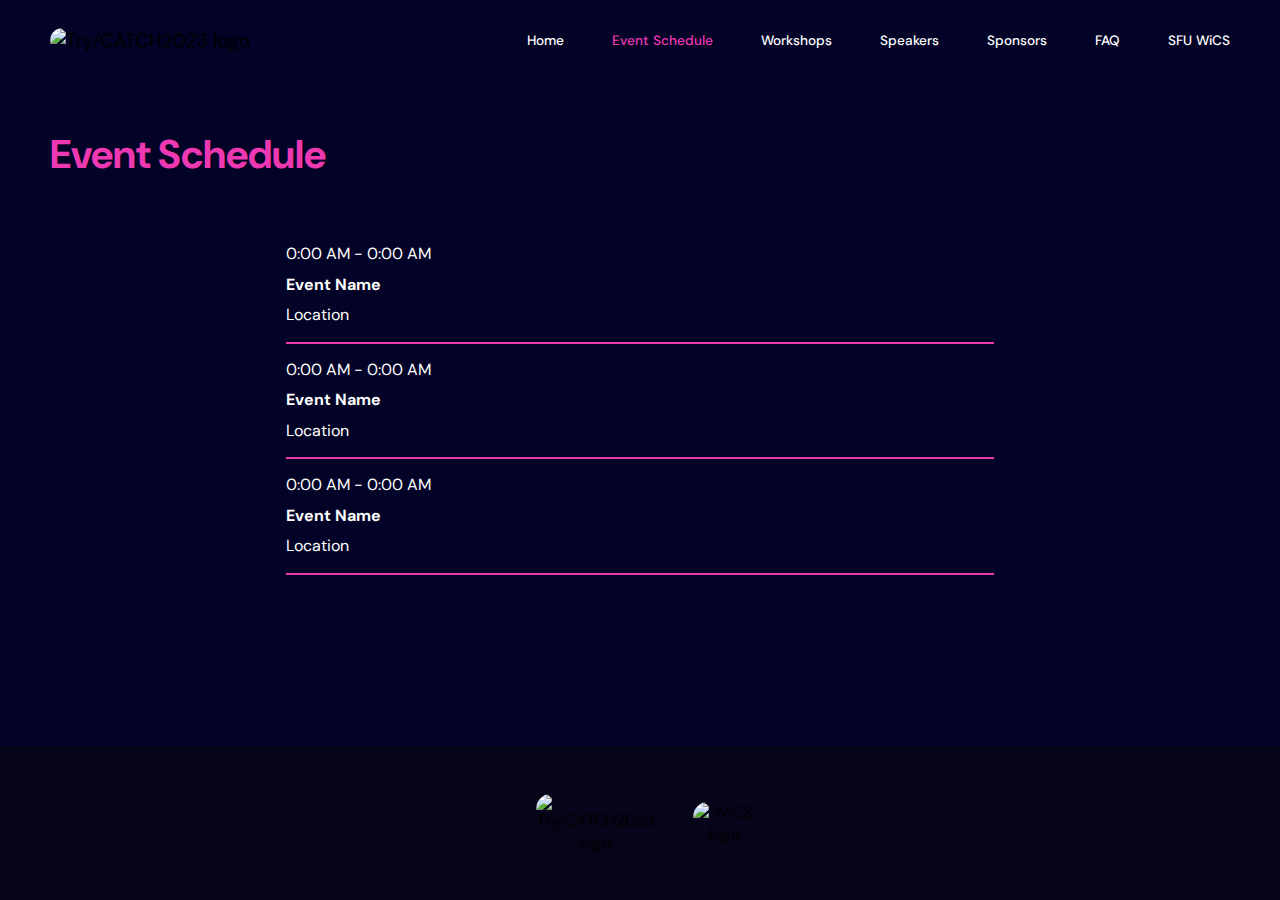
==== events.html @ 45f7cabf "Fix nav bar" ====
<!DOCTYPE html>
<html lang="en">

<head>
    <meta charset="UTF-8">
    <meta name="viewport" content="width=device-width, initial-scale=1, maximum-scale=1">
    <title>Try/CATCH 2023</title>
    <link rel="stylesheet" href="styles.css" />
    <link rel="preconnect" href="https://fonts.googleapis.com">
    <link rel="preconnect" href="https://fonts.gstatic.com" crossorigin>
    <link href="https://fonts.googleapis.com/css2?family=DM+Sans:ital,opsz,
    wght@0,9..40,500;0,9..40,700;1,9..40,400;1,9..40,500&display=swap" rel="stylesheet">
</head>

<body>
    <nav class="navbar">
        <div class="navbar__container">
            <!-- Logo image -->
            <div class="navbar__img--container">
                <img src="images/Logo.svg" alt="Try/CATCH2023 logo" id="navbar__logo">
            </div>

            <div class="navbar__toggle" id="mobile-menu">
                <span class="bar"></span>
                <span class="bar"></span>
                <span class="bar"></span>
            </div>

            <!--Nav bar menu-->
            <ul class="navbar__menu">
                <li class="navbar__item">
                    <a href="/" class="navbar__links">Home</a>
                </li>
                <li class="navbar__item">
                    <a href="/events.html" class="navbar__links">Event Schedule</a>
                </li>
                <li class="navbar__item">
                    <a href="/workshops.html" class="navbar__links">Workshops</a>
                </li>
                <li class="navbar__item">
                    <a href="/speakers.html" class="navbar__links">Speakers</a>
                </li>
                <li class="navbar__item">
                    <a href="/sponsors.html" class="navbar__links">Sponsors</a>
                </li>
                <li class="navbar__item">
                    <a href="/faq.html" class="navbar__links">FAQ</a>
                </li>
                <li class="navbar__item">
                    <a href="/sfuwics.html" class="navbar__links">SFU WiCS</a>
                </li>
            </ul>
        </div>
    </nav>

    <!-- Event Schedule Section -->
    <div class="schedule">
        <div class="schedule__container">
            <h1>Event Schedule</h1>

            <div class="event__content">

                <div class="event__container">
                    <p id="event__time">0:00 AM - 0:00 AM</p>
                    <p id="event__name">Event Name</p>
                    <p id="event__loc">Location</p>
                </div>

                <div class="event__container">
                    <p id="event__time">0:00 AM - 0:00 AM</p>
                    <p id="event__name">Event Name</p>
                    <p id="event__loc">Location</p>
                </div>

                <div class="event__container">
                    <p id="event__time">0:00 AM - 0:00 AM</p>
                    <p id="event__name">Event Name</p>
                    <p id="event__loc">Location</p>
                </div>
            </div>
        </div>
    </div>


    <!-- Footer Section -->
    <div class="footer">
        <div class="footer__container">
            <div class="footer__logo">
                <img src="images/Logo.svg" alt="Try/CATCH2023 logo" id="footer__img">
            </div>
            <div class="footer__logo">
                <img src="images/wics footer logo.svg" alt="WiCS logo" id="footer__img">
            </div>
        </div>
    </div>

    <script src="app.js"></script>
</body>
</html>
---- styles.css ----
* {
    box-sizing: border-box;
    margin: 0;
    padding: 0;
    font-family: 'DM Sans', 'Segoe UI', Tahoma, Geneva, Verdana, sans-serif;
}

html, body {
    background-color: #020326;
    overflow-x: hidden;
}

body {
    height: 100vh;
    display: flex;
    flex-direction: column;
}

p {
    font-size: 1rem;
    color:#fff;
    line-height: 150%;
}

h1 {
    font-size: 2.5rem;
    font-weight: 700;
    color:#EE38B2;
}

h2 {
    color: #fff;
    font-size: 1.5rem;
}

img {
    border-radius: 15px;
}

/* Link colours */
.faq, .sfuwics a:link {
    color: #C0FFFF;
}

.faq, .sfuwics a:visited {
    color: #EE38B2;
}

@media screen and (max-width: 480px) {
    h1 {
        font-size: 1.5rem;
    }

    h2 {
        font-size: 1.2rem;
    }

    p {
        font-size: 0.8rem;
    }
}

#page__blurb {
    width: 60%;
    padding: 1.2rem 0;
}

@media screen and (max-width: 720px) {
    #page__blurb {
        width: 100%;
        padding: 1.2rem 0;
    }
}

/* PROFILE CSS */
.profile__content {
    display: grid;
    grid-template-columns: 1fr 1fr;
    gap: 2rem;
}

.profile__name--container {
    grid-area: name;
}

.profile__blurb--container {
    grid-area: blurb;
}

.profile__container {
    width: 100%;
    display: grid;
    grid-template-columns: 1fr 2fr;
    grid-template-rows: auto;
    grid-template-areas: 
    "name name"
    "img blurb";
    gap: 0.5rem;
}

.profile__img--container {
    grid-area: img;
    display: flex;
    justify-content: center;
    align-items: center;
}

.profile__img--container img {
    width: 100%;
}

#profile__name {
    font-weight: 550;
}

/* PROFILE MOBILE RESPONSIVE */
@media screen and (max-width: 1050px) {
    .profile__container {
        width: 100%;
        display: grid;
        grid-template-columns: 1fr 1fr;
        grid-template-rows: auto;
        grid-template-areas: 
        "img name"
        "blurb blurb";
        gap: 1rem;
    }

    #profile__name {
        font-size: 1.3rem;
    }
}

@media screen and (max-width: 650px) {
    .profile__content {
        display: flex;
        flex-direction: column;
        gap: 2rem;
    }

    .profile__container {
        width: 100%;
        display: grid;
        grid-template-columns: 1fr 2fr;
        grid-template-rows: auto;
        grid-template-areas: 
        "name name"
        "img blurb";
        gap: 0.9rem;
    }
}

@media screen and (max-width: 440px) {
    .profile__content {
        display: flex;
        flex-direction: column;
        gap: 2rem;
    }

    .profile__container {
        width: 100%;
        display: grid;
        grid-template-columns: 1fr 1fr;
        grid-template-rows: auto;
        grid-template-areas: 
        "img name"
        "blurb blurb";
        gap: 1rem;
    }

    #profile__name {
        font-size: 1rem;
    }
}


.navbar {
    background: #020326;
    height: 80px;
    display: flex;
    justify-content: center;
    align-items: center;
    font-size: 1.2rem;
    position: sticky;
    top: 0;
    z-index: 999;
}

.navbar__container {
    display: flex;
    justify-content: space-between;
    align-items: center;
    height: 80px;
    z-index: 1;
    width: 100%;
    max-width: 1300px;
    margin: 0 auto;
    padding: 0 50px;
}

/*TODO: make logo vertically centered */
.navbar__img--container {
    text-align: center;
    justify-content: center;
    align-items: center;
}

#navbar__logo {
    cursor: pointer;
    min-width: 112px;
    height: 80%;
    width: 70%;
}

.fa-gem {
    margin-right: 0.5rem
}

.navbar__menu {
   display: flex;
   align-items: center;
   list-style: none;
   text-align: center; 
}

.navbar__item {
    height: 80px;
    font-size: 0.85rem;
    font-weight: 500;
}

.navbar__links {
    color: #fff;
    display: flex;
    align-items: center;
    justify-content: center;
    text-decoration: none;
    padding-left: 3rem;
    height: 100%;
}

.navbar__links[aria-current="page"] {
    color: #EE38B2;
}

.navbar__links:hover {
    color: #C0FFFF;
    transition: all 0.3s ease; 
}

@media screen and (max-width: 960px) {
    .navbar__container {
        display: flex;
        justify-content: space-between;
        height: 80px;
        z-index: 1;
        width: 100%;
        max-width: 1300px;
        padding: 0;
    }

    .navbar__menu {
        display: grid;
        grid-template-columns: auto;
        margin: 0;
        width: 100%;
        position: absolute;
        top: -1000px;
        opacity: 0;
        transition: all 0.5s ease;
        height: 90vh;
        z-index: -1;
    }

    .navbar__menu.active {
        background: #020326;
        top: 100%;
        opacity: 1;
        transition: all 0.5s ease;
        z-index: 99;
        height: 90vh;
        font-size: 1.6rem;
    }

    #navbar__logo {
        padding-left: 0.5rem;
    }

    .navbar__toggle {
        margin-top: 0.3rem;
    }

    .navbar__toggle .bar {
        width: 25px;
        height: 3px;
        margin: 5px auto;
        transition: all 0.3s ease-in-out;
        background: #fff;
    }

    .navbar__item {
        width: 100%; 
        height: 4.5rem;
        font-size: 1rem;
        font-weight: 500;
    }

    .navbar__links {
        text-align: center;
        padding: 2rem;
        width: 100%;
        display: table;
    }

    #mobile-menu {
        position: absolute;
        top: 20%;
        right: 5%;
        transform: translate(5%, 20%);
    }

    .navbar__toggle .bar {
        display: block;
        cursor: pointer;
    }

    #mobile-menu.is-active .bar:nth-child(2) {
        opacity: 0;
    }

    #mobile-menu.is-active .bar:nth-child(1) {
        transform: translateY(8px) rotate(45deg);
    }

    #mobile-menu.is-active .bar:nth-child(3) {
        transform: translateY(-8px) rotate(-45deg);
    }
}

@media screen and (max-width: 480px) {
    .navbar__container {
        display: flex;
        justify-content: space-between;
        height: 100px;
        z-index: 1;
        width: 100%;
        max-width: 1300px;
        margin-right: 3px;
    }

    #navbar__logo {
        display: flex;
        align-items: center;
        cursor: pointer;
        height: 50%;
        width: 50%;
        padding-left: 0.5rem;
    }

    .navbar__menu.active {
        background: #020326;
        top: 100%;
        opacity: 1;
        transition: all 0.5s ease;
        z-index: 99;
        height: auto;
        font-size: 1.6rem;
    }

    #mobile-menu {
        position: absolute;
        padding-right: 0.5rem;
        top: 20%;
        right: 5%;
        transform: translate(5%, 20%);
    }
}


/* Footer Section CSS */
.footer {
    margin-top: auto;
    background-color: #060419;
}
.footer__container {
    padding: 3rem 0;
    display: flex;
    justify-content: center;
    align-items: center;
}

.footer__logo {
    display: flex;
    justify-content: center;
    width: fit-content;
}

#footer__img {
    text-align: center;
    width: 70%;
}

@media screen and (max-width: 480px) {
    .footer__container {
        padding: 0.5rem 0;
    }

    #footer__img {
        text-align: center;
        width: 50%;
    }
}


/* HOME PAGE */
/* Hero Section CSS */
.main {
    background-color: #020326;
}

.main__container {
    display: grid;
    grid-template-columns: 1fr 1fr;
    align-items: center;
    justify-self: center;
    margin: 0 auto;
    height: 65vh;
    background-color: #020326;
    z-index: 1;
    width: 100%;
    max-width: 1300px;
    padding: 0 50px;
}

.main__content h2 {
    color: #fff;
    font-size: 1.3rem;
}

.main__content p {
    margin-top: 1rem;
    font-size: 2rem;
    font-weight: 700;
    color: #fff;
}

.main__btn {
    font-size: 1rem;
    background-color: #EE38B2;
    padding: 14px 30px;
    border: none;
    border-radius: 15px;
    margin-top: 1rem;
    cursor: pointer;
    position: relative;
    transition: all 0 0.35s;
    outline: none;
}

.main__btn a {
    position: relative;
    z-index: 2;
    color: #fff;
    text-decoration: none;
    font-size: 1.3rem;
    font-weight: 700;
}

.main__btn::after {
    position: absolute;
    content: '';
    top: 0;
    left: 0;
    width: 0;
    height: 100%;
    background: #89005B;
    transition: all 0.35s;
    border-radius: 15px;
}

.main__btn:hover {
    color: #fff;
}

.main__btn:hover:after {
    width: 100%;
}

.main__img--container {
    text-align: center;
}

#main__logo {
    height: 80%;
    width: 80%;
    min-width: 400px;
    margin-bottom: 1.5rem;
}

#main__img {
    margin: 1rem;
    height: 90%;
    width: 90%;
}

/* Mobile Responsive */
@media screen and (max-width: 960px) {
    .main__container {
        display: flex;
        flex-direction: column;
        align-items: center;
        justify-self: flex-start;
        width: 100%;
        margin: 0 auto;
        height: auto;
    }

    .main__content {
        text-align: center;
        height: auto;
        margin: 1rem;
    }

    .main__btn {
        padding: 12px 36px;
        margin-top: 1rem;
    }

    #main__img {
        height: 80%;
        width: 90%;
        margin: 0;
    }
}

@media screen and (max-width: 480px) {
    .main__container {
        padding: 0 30px;
    }

    .main__content {
        margin-bottom: 1rem;
    }

    #main__logo {
        width: 100%;
        margin-bottom: 1.5rem;
        min-width: 0px;
    }

    .main__btn {
        padding: 8px 24px;
        margin-top: 1rem;
    }

    .main__btn a {
        position: relative;
        z-index: 2;
        color: #fff;
        text-decoration: none;
        font-size: 0.85rem;
        font-weight: 700;
    }

    .main__content h2 {
        color: #fff;
        font-size: 0.85rem;
    }
}

/* Info Section CSS */
.info {
    background-color: #020326;
    padding-top: 5rem;
    padding-bottom: 7rem;
}

.info__container {
    display: grid;
    grid-template-columns: 1fr 1fr;
    grid-column-gap: 1em;
    grid-row-gap: 1em;
    align-items: center;
    justify-self: center;
    margin: 0 auto;
    height: auto;
    background-color: #020326;
    z-index: 1;
    width: 100%;
    max-width: 1300px;
    padding: 0 50px;
}

.info__txt--container {
    padding: 0 0.5rem;
}

.info__txt--container h1{
    margin-bottom: 1.5rem;
}

.info__img--container {
    text-align: center;
}

/* Mobile Responsive */
@media screen and (max-width: 960px) {
    .info {
        height: auto;
    }

    .info__container {
        display: flex;
        flex-direction: column;
        align-items: center;
        justify-self: flex-start;
        width: 100%;
        margin: 0 auto;
        height: auto;
        padding: 0 6rem;
        gap: 3rem;
    }

    /* To make it go text, info, text, info */
    .info__container div:nth-child(1) { order: 2; }
    .info__container div:nth-child(2) { order: 1; }
    .info__container div:nth-child(3) { order: 3; }
    .info__container div:nth-child(4) { order: 4; }

    #info__img {
        height: 80%;
        width: 90%;
        margin: 0;
    }
}

@media screen and (max-width: 480px) {
    .info__container {
        padding: 0 30px;
        gap: 1rem
    }

    .info__txt--container h1{
        font-size: 1.5rem;
        margin-bottom: 1rem;
    }

    .info__txt--container p{
        font-size: 0.8rem;
        margin-bottom: 1rem;
    }
}


/* EVENT SCHEDULE PAGE CSS*/
.schedule {
    padding-bottom: 7rem;
}

.schedule__container {
    max-width: 1300px;
    padding: 0 50px;
    margin: 0 auto;
    width: 100%;
}

.schedule h1 {
    padding: 3rem 0;
}

.event__content {
    display: flex;
    flex-direction: column;
    justify-content: flex-start;
    align-items: center;
    height: auto;
}

.event__container {
    width: 60%;
    height: auto;
    border-bottom: 2px solid #EE38B2;
    padding: 0.7rem 0;
}

.event__container p {
    padding: 0.2rem 0;
}

#event__name {
    font-weight: bold;
}

/* Mobile Responsive */
@media screen and (max-width: 480px) {
    .schedule h1 {
        padding: 1rem 0;
    }

    .schedule__container {
        padding: 0 20px;
        padding-bottom: 7rem;
    }

    .event__container {
        width: 60%;
        border-bottom: 2px solid #EE38B2;
        padding: 0.3rem 0;
    }

    .event__container p {
        padding: 0.2rem 0;
    }
}


/* WORKSHOP PAGE SECTION CSS */
.workshops {
    padding-bottom: 7rem;
}

.workshops__container {
    display: flex;
    flex-direction: column;
    max-width: 1300px;
    padding: 0 50px;
    margin: 0 auto;
    width: 100%;
    height: auto;
}

.single__workshop--container {
    display: flex;
    flex-direction: column;
    row-gap: 4rem;
    border-bottom: 2px solid #EE38B2;
    padding: 4rem 0;
}

.workshops__container h1 {
    padding-top: 3rem;
}

.workshop__info--container {
    display: flex;
    flex-direction: row;
}

.workshop__text--container {
    width: 50%;
    padding-right: 3rem;
}

#workshop__blurb {
    padding-top: 1rem;
}

.workshop__img--container {
    width: 50%;
}

#workshop__img {
    min-width: 80%;
}

.workshops img {
    width: 100%;
}

/* Workshop Mobile Responsive */
@media screen and (max-width: 1000px) {
    .single__workshop--container {
        padding: 2rem 0;
        row-gap: 2rem;
    }

    .workshops__container h1 {
        padding: 1rem 0;
    }

    .workshop__content {
        display: flex;
        flex-direction: column;
    }

    .workshop__info--container {
        display: flex;
        flex-direction: column;
        gap: 1rem;
    }

    .workshop__text--container {
        width: 100%;
        padding-right: 0;
    }
    
    #workshop__blurb {
        padding-top: 1rem;
    }
    
    .workshop__img--container {
        width: 100%;
    }
}

@media screen and (max-width: 480px) {
    .workshops__container {
        padding: 0 25px;
        padding-bottom: 7rem;
    }
}


/* SPEAKER PAGE CSS */
.speakers {
    display: flex;
    flex-direction: column;
    justify-content: center;
    max-width: 1300px;
    padding: 0 50px;
    margin: 0 auto;
    width: 100%;
    height: auto;
    padding-bottom: 7rem;
}

.speaker__section {
    display: flex;
    flex-direction: column;
    justify-content: center;
    align-items: center;
}

.speakers__container {
    border-bottom: 2px solid #EE38B2;
    padding-bottom: 4rem;
    padding-top: 3rem;
    width: 80%;
    display: flex;
    flex-direction: column;
    justify-content: center;
}

.speakers__container #speaker__type {
    font-size: 1.8rem;
}

.speakers .profile__container {
    padding-top: 2rem;
    width: 100%;
    display: grid;
    grid-template-columns: 1fr 2fr;
    grid-template-rows: auto;
    grid-template-areas: 
    "name name"
    "img blurb";
    gap: 1rem;
}

.speakers h1 {
    padding-top: 3rem;
}

.speakers #profile__img {
    width: 100%;
}

.speakers #profile__role {
    font-weight: 300;
}

/* SPEAKERS MOBILE RESPONSIVE */
@media screen and (max-width: 960px) {
    .speakers__container {
        padding: 2rem 0;
    }

    .speakers .profile__container {
        padding-top: 1rem;
    }
}

@media screen and (max-width: 670px) {
    .speakers .profile__container {
        padding-top: 2rem;

        width: 100%;
        display: grid;
        grid-template-columns: 1fr 1fr;
        grid-template-rows: auto;
        grid-template-areas: 
        "img name"
        "blurb blurb";
        gap: 1rem;
    }
}

@media screen and (max-width: 480px) {
    .speakers {
        padding: 0 20px;
        padding-bottom: 7rem;
    }

    .speakers #speaker__type{
        font-size: 1.5rem;
    }

    .speakers #profile__role {
        font-size: 1.2rem;
    }

    .speakers #profile__name {
        font-size: 1.2rem;
    }
}


/* SPONSORS PAGE CSS */
.sponsors {
    display: flex;
    flex-direction: column;
    justify-content: center;
    max-width: 1300px;
    padding: 0 50px;
    margin: 0 auto;
    width: 100%;
    height: auto;
    padding-bottom: 7rem;
}

.sponsors h1 {
    padding-top: 3rem;
}



.sponsors__tier--container {
    padding: 2rem 0;
    display: flex;
    flex-direction: column;
    gap: 1.6rem;
}

.sponsors__tier--container h2 {
    color: #EE38B2;
}

.company__container {
    display: flex;
    flex-direction: column;
    padding: 3rem 0;
    border-bottom: 2px solid #EE38B2;
    gap: 3rem;
}

.company__content {
    display: grid;
    grid-template-columns: 1fr 2fr;
    gap: 2rem;
}

.company__logo {
    display: flex;
    justify-content: center;
    align-self: center;
}

.company__logo img {
    width: 100%;
}

/* SPONSORS MOBILE RESPONSIVE */
@media screen and (max-width: 720px) {
    .company__content {
        display: flex;
        flex-direction: column;
        gap: 2rem;
    }

    .company__logo img {
        width: 80%;
    }
}

@media screen and (max-width: 480px) {
    .sponsors {
        padding: 0 25px;
        padding-bottom: 7rem;
    }
}


/* FAQ PAGE SECTION */
.faq {
    max-width: 1300px;
    padding: 0 50px;
    margin: 0 auto;
    width: 100%;
    padding-bottom: 7rem;
}

.faq h1 {
    padding-top: 3rem;
}

.faq__content {
    display: flex;
    flex-direction: column;
    justify-content: center;
    align-items: flex-start;
    height: auto;
}

.faq__container {
    width: 80%;
    height: auto;
    border-bottom: 2px solid #EE38B2;
    padding: 1.6rem 0;
}

#faq__question {
    font-weight: bold;
    font-size: 1.3rem;
    padding: 0.5rem 0;
}

#faq__additional--info {
    padding-top: 2rem;
}


/* FAQ MOBILE RESPONSIVE */
@media screen and (max-width: 670px) {
    .faq__container {
        width: 100%;
    }
}

@media screen and (max-width: 480px) {
    .faq {
        padding: 0 20px;
        padding-bottom: 7rem;
    }

    #faq__question {
        font-weight: bold;
        font-size: 1rem;
        padding: 0.5rem 0;
    }
}


/* SFU WICS PAGE CSS */
.sfuwics {
    display: flex;
    flex-direction: column;
    justify-content: center;
    max-width: 1300px;
    padding: 0 50px;
    margin: 0 auto;
    width: 100%;
    height: auto;
    padding-bottom: 7rem;
}

.sfuwics #page__blurb {
    padding: 0.5rem 0;
}

.sfuwics .profile__content {
    padding-top: 2rem;
}

.committee__container {
    padding-top: 2rem;
}

.sfuwics h1 {
    padding-top: 3rem;
}

.wics__header {
    grid-area: header;
}

.wics__blurb {
    grid-area: blurb;
}

.wics__logo {
    grid-area: logo;
    display: flex;
    justify-content: center;
    align-items: center;
}

.wics__logo img {
    width: 80%;
}

.wics__info--container {
    padding-top: 7rem;
    width: 100%;
    display: grid;
    grid-template-columns: 1fr 1fr;
    grid-template-rows: auto;
    grid-template-areas: 
    "header header"
    "blurb logo";
    gap: 0.5rem;
}

@media screen and (max-width: 750px) {
    .wics__info--container {
        display: flex;
        flex-direction: column;
        gap: 1rem;
    }

    .wics__logo {
        display: flex;
        justify-content: center;
        align-items: center;
        padding-top: 1rem;

    }

    .wics__logo img {
        width: 70%;
        min-width: 150px;
    }
}

@media screen and (max-width: 480px) {
    .sfuwics {
        padding: 0 25px;
        padding-bottom: 7rem;
    }
}
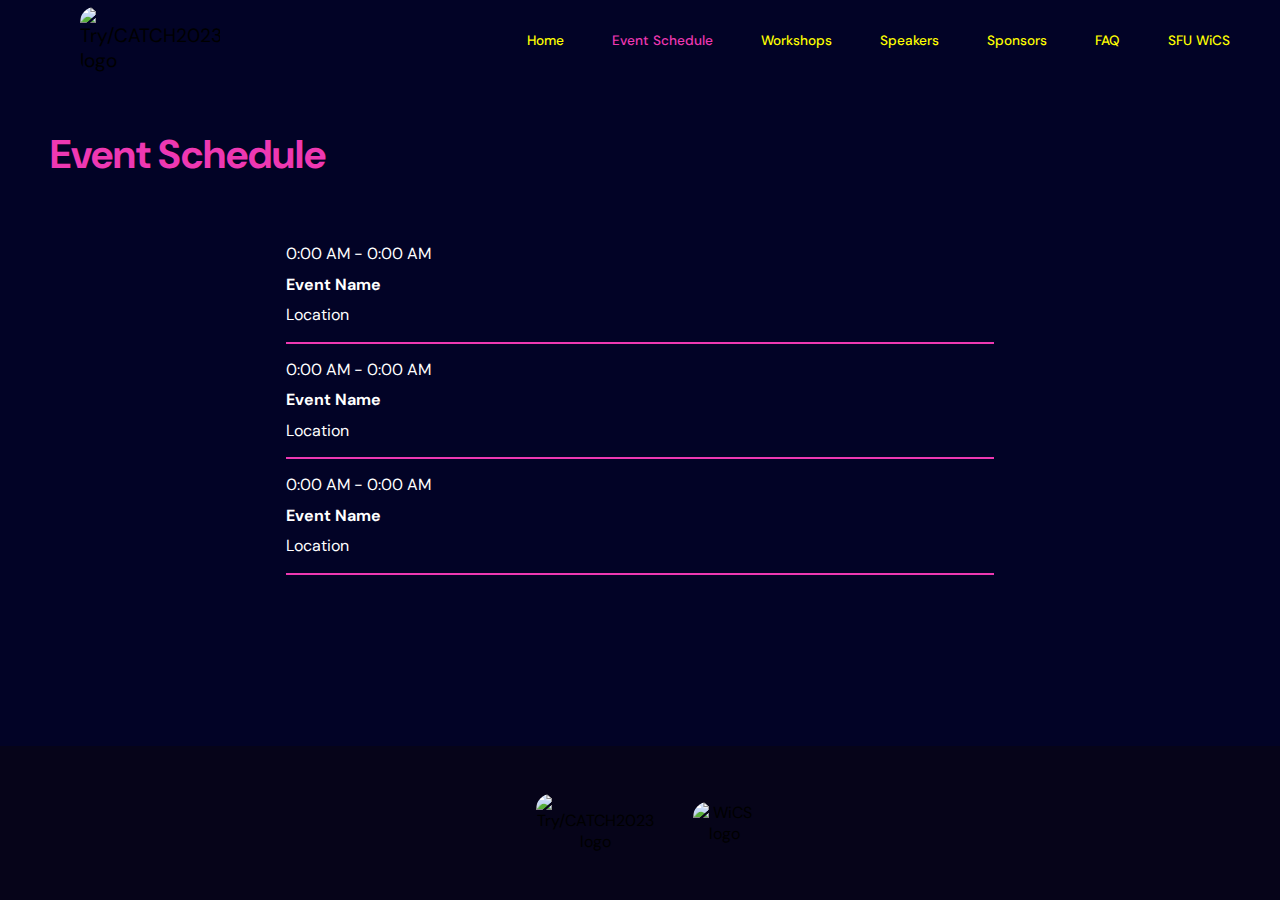
==== commit c4a861b1: "Load webpage without caching" ====
--- a/events.html
+++ b/events.html
@@ -4,6 +4,9 @@
 <head>
     <meta charset="UTF-8">
     <meta name="viewport" content="width=device-width, initial-scale=1, maximum-scale=1">
+    <meta http-equiv='cache-control' content='no-cache'> 
+    <meta http-equiv='expires' content='0'> 
+    <meta http-equiv='pragma' content='no-cache'>
     <title>Try/CATCH 2023</title>
     <link rel="stylesheet" href="styles.css" />
     <link rel="preconnect" href="https://fonts.googleapis.com">
--- a/styles.css
+++ b/styles.css
@@ -38,12 +38,14 @@
 }
 
 /* Link colours */
-.faq, .sfuwics a:link {
-    color: #C0FFFF;
-}
-
-.faq, .sfuwics a:visited {
-    color: #EE38B2;
+a:link {
+    /* color: #C0FFFF; */
+    color: yellow;
+}
+
+a:visited {
+    /* color: #EE38B2; */
+    color:green;
 }
 
 @media screen and (max-width: 480px) {
@@ -72,108 +74,7 @@
     }
 }
 
-/* PROFILE CSS */
-.profile__content {
-    display: grid;
-    grid-template-columns: 1fr 1fr;
-    gap: 2rem;
-}
-
-.profile__name--container {
-    grid-area: name;
-}
-
-.profile__blurb--container {
-    grid-area: blurb;
-}
-
-.profile__container {
-    width: 100%;
-    display: grid;
-    grid-template-columns: 1fr 2fr;
-    grid-template-rows: auto;
-    grid-template-areas: 
-    "name name"
-    "img blurb";
-    gap: 0.5rem;
-}
-
-.profile__img--container {
-    grid-area: img;
-    display: flex;
-    justify-content: center;
-    align-items: center;
-}
-
-.profile__img--container img {
-    width: 100%;
-}
-
-#profile__name {
-    font-weight: 550;
-}
-
-/* PROFILE MOBILE RESPONSIVE */
-@media screen and (max-width: 1050px) {
-    .profile__container {
-        width: 100%;
-        display: grid;
-        grid-template-columns: 1fr 1fr;
-        grid-template-rows: auto;
-        grid-template-areas: 
-        "img name"
-        "blurb blurb";
-        gap: 1rem;
-    }
-
-    #profile__name {
-        font-size: 1.3rem;
-    }
-}
-
-@media screen and (max-width: 650px) {
-    .profile__content {
-        display: flex;
-        flex-direction: column;
-        gap: 2rem;
-    }
-
-    .profile__container {
-        width: 100%;
-        display: grid;
-        grid-template-columns: 1fr 2fr;
-        grid-template-rows: auto;
-        grid-template-areas: 
-        "name name"
-        "img blurb";
-        gap: 0.9rem;
-    }
-}
-
-@media screen and (max-width: 440px) {
-    .profile__content {
-        display: flex;
-        flex-direction: column;
-        gap: 2rem;
-    }
-
-    .profile__container {
-        width: 100%;
-        display: grid;
-        grid-template-columns: 1fr 1fr;
-        grid-template-rows: auto;
-        grid-template-areas: 
-        "img name"
-        "blurb blurb";
-        gap: 1rem;
-    }
-
-    #profile__name {
-        font-size: 1rem;
-    }
-}
-
-
+/* NAV BAR CSS */
 .navbar {
     background: #020326;
     height: 80px;
@@ -198,9 +99,8 @@
     padding: 0 50px;
 }
 
-/*TODO: make logo vertically centered */
 .navbar__img--container {
-    text-align: center;
+    display: flex;
     justify-content: center;
     align-items: center;
 }
@@ -246,6 +146,14 @@
 .navbar__links:hover {
     color: #C0FFFF;
     transition: all 0.3s ease; 
+}
+
+.navbar__links a:link {
+    color: #fff;
+}
+
+.navbar__links a:visited {
+    color: #fff;
 }
 
 @media screen and (max-width: 960px) {
@@ -408,6 +316,107 @@
     #footer__img {
         text-align: center;
         width: 50%;
+    }
+}
+
+/* PROFILE CSS */
+.profile__content {
+    display: grid;
+    grid-template-columns: 1fr 1fr;
+    gap: 2rem;
+}
+
+.profile__name--container {
+    grid-area: name;
+}
+
+.profile__blurb--container {
+    grid-area: blurb;
+}
+
+.profile__container {
+    width: 100%;
+    display: grid;
+    grid-template-columns: 1fr 2fr;
+    grid-template-rows: auto;
+    grid-template-areas: 
+    "name name"
+    "img blurb";
+    gap: 0.5rem;
+}
+
+.profile__img--container {
+    grid-area: img;
+    display: flex;
+    justify-content: center;
+    align-items: center;
+}
+
+.profile__img--container img {
+    width: 100%;
+}
+
+#profile__name {
+    font-weight: 550;
+}
+
+/* PROFILE MOBILE RESPONSIVE */
+@media screen and (max-width: 1050px) {
+    .profile__container {
+        width: 100%;
+        display: grid;
+        grid-template-columns: 1fr 1fr;
+        grid-template-rows: auto;
+        grid-template-areas: 
+        "img name"
+        "blurb blurb";
+        gap: 1rem;
+    }
+
+    #profile__name {
+        font-size: 1.3rem;
+    }
+}
+
+@media screen and (max-width: 650px) {
+    .profile__content {
+        display: flex;
+        flex-direction: column;
+        gap: 2rem;
+    }
+
+    .profile__container {
+        width: 100%;
+        display: grid;
+        grid-template-columns: 1fr 2fr;
+        grid-template-rows: auto;
+        grid-template-areas: 
+        "name name"
+        "img blurb";
+        gap: 0.9rem;
+    }
+}
+
+@media screen and (max-width: 440px) {
+    .profile__content {
+        display: flex;
+        flex-direction: column;
+        gap: 2rem;
+    }
+
+    .profile__container {
+        width: 100%;
+        display: grid;
+        grid-template-columns: 1fr 1fr;
+        grid-template-rows: auto;
+        grid-template-areas: 
+        "img name"
+        "blurb blurb";
+        gap: 1rem;
+    }
+
+    #profile__name {
+        font-size: 1rem;
     }
 }
 
@@ -932,8 +941,6 @@
     padding-top: 3rem;
 }
 
-
-
 .sponsors__tier--container {
     padding: 2rem 0;
     display: flex;
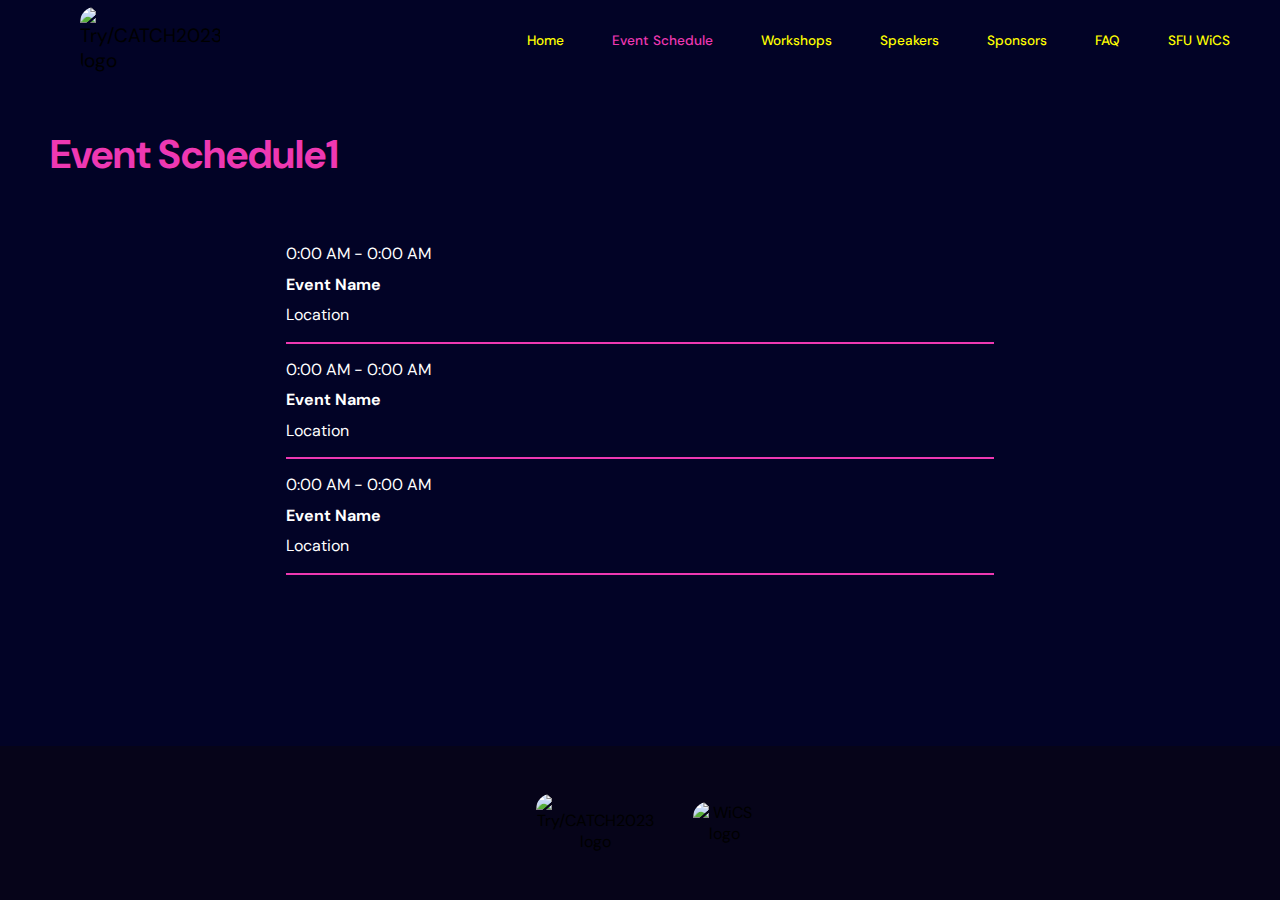
==== commit 27dac25d: "Update events.html" ====
--- a/events.html
+++ b/events.html
@@ -59,7 +59,7 @@
     <!-- Event Schedule Section -->
     <div class="schedule">
         <div class="schedule__container">
-            <h1>Event Schedule</h1>
+            <h1>Event Schedule1</h1>
 
             <div class="event__content">
 
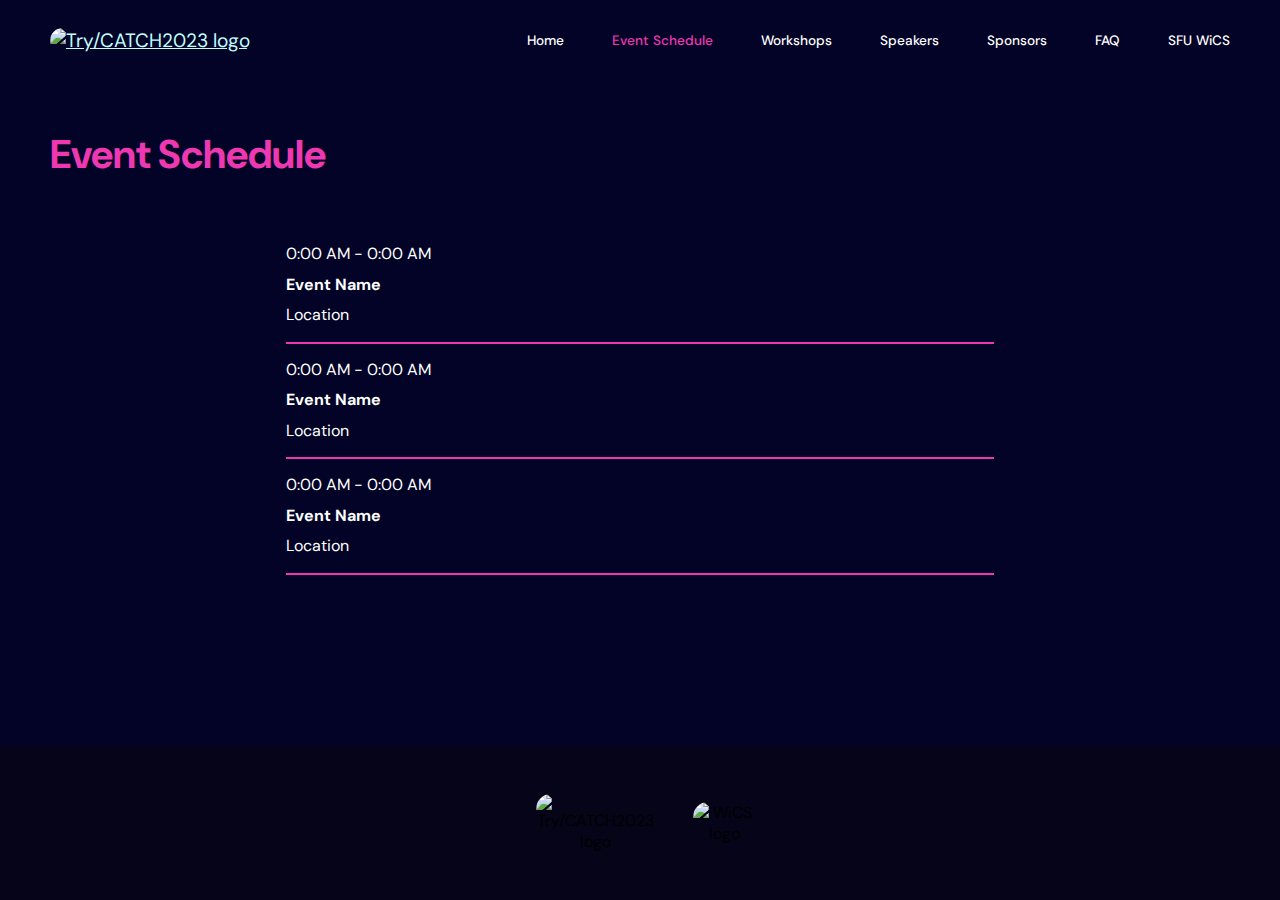
==== commit f73a29e7: "Make logo return to homepage" ====
--- a/events.html
+++ b/events.html
@@ -20,7 +20,7 @@
         <div class="navbar__container">
             <!-- Logo image -->
             <div class="navbar__img--container">
-                <img src="images/Logo.svg" alt="Try/CATCH2023 logo" id="navbar__logo">
+                <a href="/"><img src="images/Logo.svg" alt="Try/CATCH2023 logo" id="navbar__logo"></a> 
             </div>
 
             <div class="navbar__toggle" id="mobile-menu">
@@ -59,7 +59,7 @@
     <!-- Event Schedule Section -->
     <div class="schedule">
         <div class="schedule__container">
-            <h1>Event Schedule1</h1>
+            <h1>Event Schedule</h1>
 
             <div class="event__content">
 
--- a/styles.css
+++ b/styles.css
@@ -39,13 +39,11 @@
 
 /* Link colours */
 a:link {
-    /* color: #C0FFFF; */
-    color: yellow;
+    color: #C0FFFF;
 }
 
 a:visited {
-    /* color: #EE38B2; */
-    color:green;
+    color: #EE38B2;
 }
 
 @media screen and (max-width: 480px) {
@@ -139,6 +137,13 @@
     height: 100%;
 }
 
+.navbar__links:link {
+    color: #fff;
+}
+.navbar__links:visited {
+    color: #fff;
+}
+
 .navbar__links[aria-current="page"] {
     color: #EE38B2;
 }
@@ -146,14 +151,6 @@
 .navbar__links:hover {
     color: #C0FFFF;
     transition: all 0.3s ease; 
-}
-
-.navbar__links a:link {
-    color: #fff;
-}
-
-.navbar__links a:visited {
-    color: #fff;
 }
 
 @media screen and (max-width: 960px) {
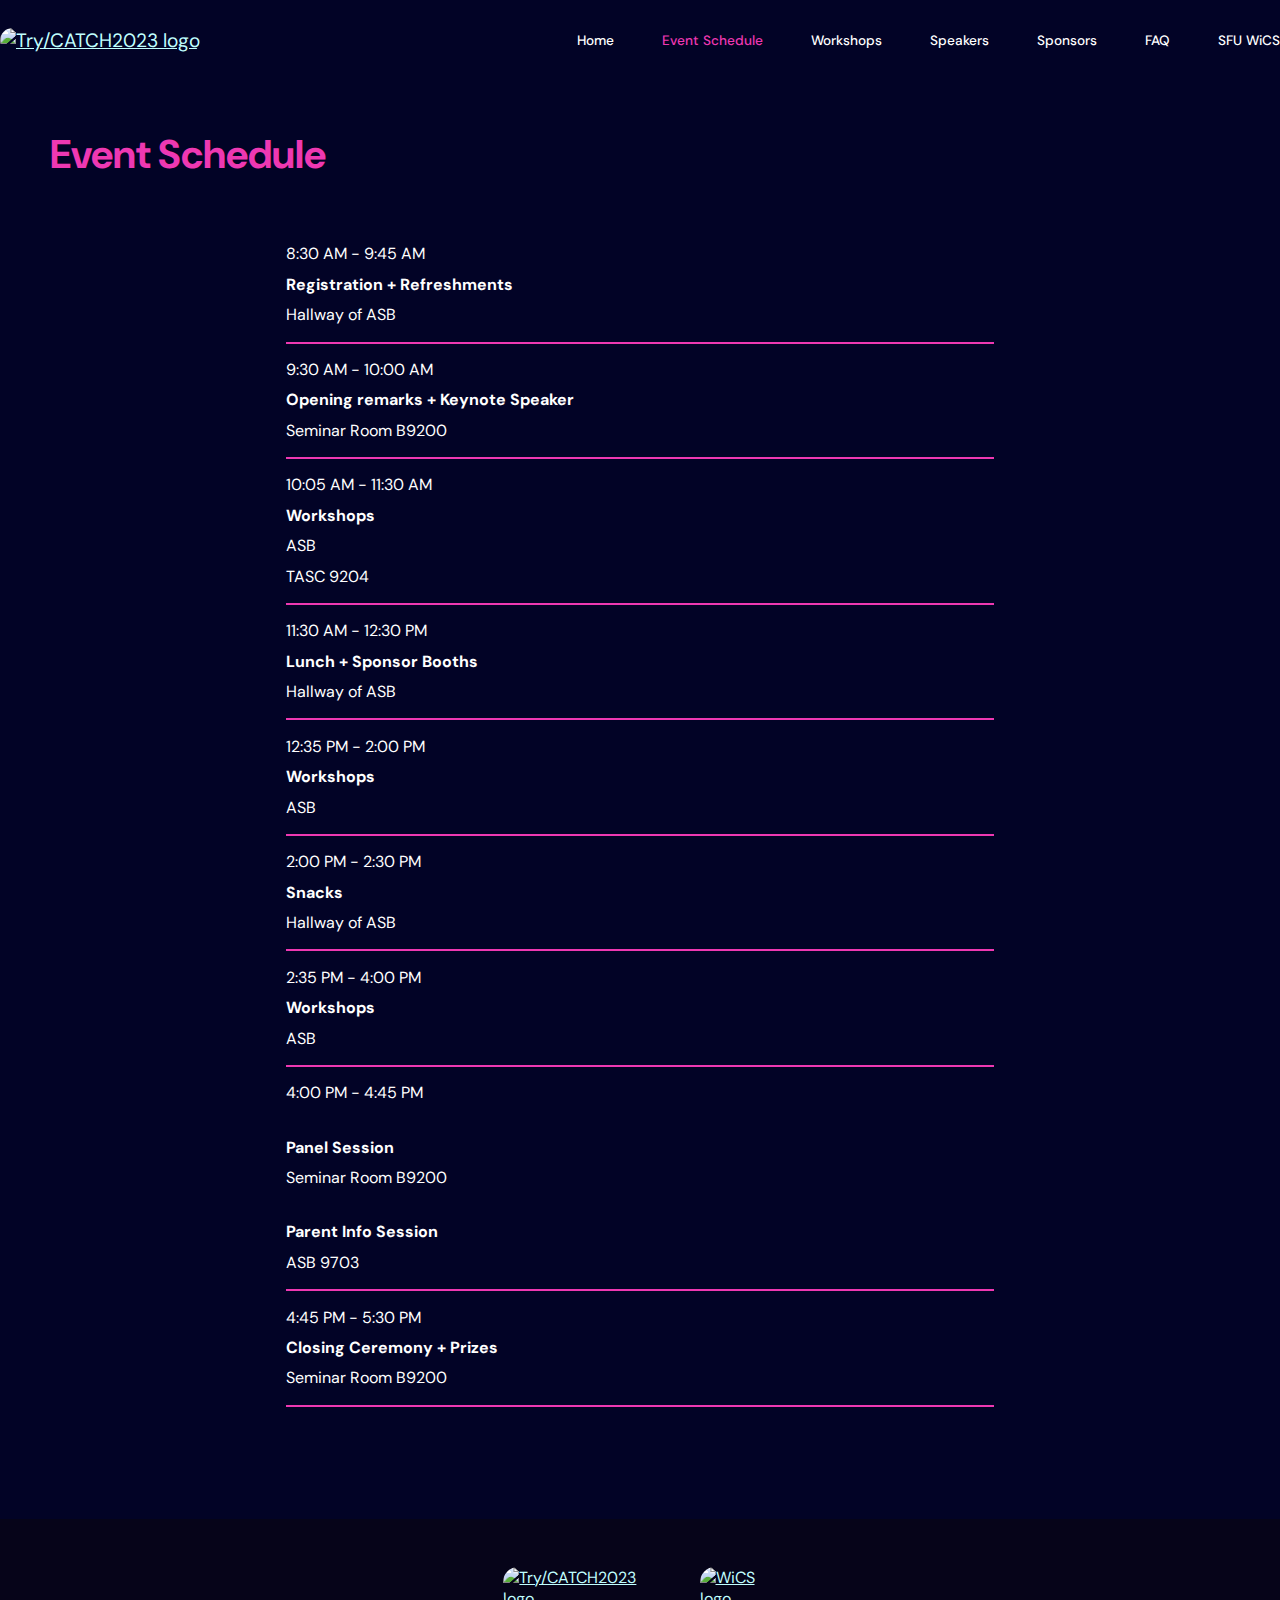
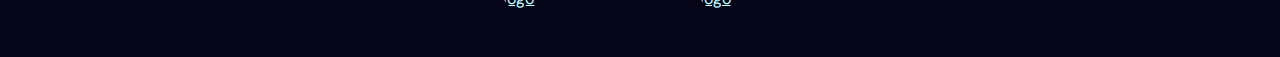
==== commit caae2a28: "Update events.html" ====
--- a/events.html
+++ b/events.html
@@ -13,6 +13,15 @@
     <link rel="preconnect" href="https://fonts.gstatic.com" crossorigin>
     <link href="https://fonts.googleapis.com/css2?family=DM+Sans:ital,opsz,
     wght@0,9..40,500;0,9..40,700;1,9..40,400;1,9..40,500&display=swap" rel="stylesheet">
+
+    <!-- ICO IMAGE -->
+    <link rel="apple-touch-icon" sizes="180x180" href="images/ico/apple-touch-icon.png">
+    <link rel="icon" type="image/png" sizes="32x32" href="images/ico/favicon-32x32.png">
+    <link rel="icon" type="image/png" sizes="16x16" href="images/ico/favicon-16x16.png">
+    <link rel="manifest" href="images/ico/site.webmanifest">
+    <link rel="mask-icon" href="images/ico/safari-pinned-tab.svg" color="#5bbad5">
+    <meta name="msapplication-TileColor" content="#da532c">
+    <meta name="theme-color" content="#ffffff">
 </head>
 
 <body>
@@ -62,23 +71,68 @@
             <h1>Event Schedule</h1>
 
             <div class="event__content">
-
-                <div class="event__container">
+                <!-- <div class="event__container">
                     <p id="event__time">0:00 AM - 0:00 AM</p>
                     <p id="event__name">Event Name</p>
                     <p id="event__loc">Location</p>
+                </div> -->
+
+                <div class="event__container">
+                    <p id="event__time">8:30 AM - 9:45 AM</p>
+                    <p id="event__name">Registration + Refreshments</p>
+                    <p id="event__loc">Hallway of ASB</p>
                 </div>
 
                 <div class="event__container">
-                    <p id="event__time">0:00 AM - 0:00 AM</p>
-                    <p id="event__name">Event Name</p>
-                    <p id="event__loc">Location</p>
+                    <p id="event__time">9:30 AM - 10:00 AM</p>
+                    <p id="event__name">Opening remarks + Keynote Speaker</p>
+                    <p id="event__loc">Seminar Room B9200</p>
                 </div>
 
                 <div class="event__container">
-                    <p id="event__time">0:00 AM - 0:00 AM</p>
-                    <p id="event__name">Event Name</p>
-                    <p id="event__loc">Location</p>
+                    <p id="event__time">10:05 AM - 11:30 AM</p>
+                    <p id="event__name">Workshops</p>
+                    <p id="event__loc">ASB </p>
+                    <p id="event__loc">TASC 9204</p>
+                </div>
+
+                <div class="event__container">
+                    <p id="event__time">11:30 AM - 12:30 PM</p>
+                    <p id="event__name">Lunch + Sponsor Booths</p>
+                    <p id="event__loc">Hallway of ASB</p>
+                </div>
+
+                <div class="event__container">
+                    <p id="event__time">12:35 PM - 2:00 PM</p>
+                    <p id="event__name">Workshops</p>
+                    <p id="event__loc">ASB</p>
+                </div>
+
+                <div class="event__container">
+                    <p id="event__time">2:00 PM - 2:30 PM</p>
+                    <p id="event__name">Snacks</p>
+                    <p id="event__loc">Hallway of ASB</p>
+                </div>
+
+                <div class="event__container">
+                    <p id="event__time">2:35 PM - 4:00 PM</p>
+                    <p id="event__name">Workshops</p>
+                    <p id="event__loc">ASB</p>
+                </div>
+
+                <div class="event__container">
+                    <p id="event__time">4:00 PM - 4:45 PM</p>
+                    <p id="event__name"><br>Panel Session</p>
+                    <p id="event__loc">Seminar Room B9200</p>
+
+                    <p id="event__name"><br>Parent Info Session</p>
+                    <p id="event__loc">ASB 9703</p>
+                </div>
+
+                <div class="event__container">
+                    <p id="event__time">4:45 PM - 5:30 PM</p>
+                    <p id="event__name">Closing Ceremony + Prizes</p>
+                    <p id="event__loc">Seminar Room B9200</p>
                 </div>
             </div>
         </div>
@@ -89,10 +143,10 @@
     <div class="footer">
         <div class="footer__container">
             <div class="footer__logo">
-                <img src="images/Logo.svg" alt="Try/CATCH2023 logo" id="footer__img">
+                <a href="/"><img src="images/Logo.svg" alt="Try/CATCH2023 logo" id="footer__img"></a>
             </div>
             <div class="footer__logo">
-                <img src="images/wics footer logo.svg" alt="WiCS logo" id="footer__img">
+                <a href="https://www.sfu.ca/computing/wics/"><img src="images/wics footer logo.svg" alt="WiCS logo" id="footer__img"></a>
             </div>
         </div>
     </div>
--- a/styles.css
+++ b/styles.css
@@ -8,10 +8,12 @@
 html, body {
     background-color: #020326;
     overflow-x: hidden;
+    overflow-y: auto;
+    /* overflow-y: hidden; */
 }
 
 body {
-    height: 100vh;
+    height: auto;
     display: flex;
     flex-direction: column;
 }
@@ -44,6 +46,10 @@
 
 a:visited {
     color: #EE38B2;
+}
+
+video {
+    width: 100%;
 }
 
 @media screen and (max-width: 480px) {
@@ -83,6 +89,7 @@
     position: sticky;
     top: 0;
     z-index: 999;
+    row-gap: 25px;
 }
 
 .navbar__container {
@@ -93,8 +100,6 @@
     z-index: 1;
     width: 100%;
     max-width: 1300px;
-    margin: 0 auto;
-    padding: 0 50px;
 }
 
 .navbar__img--container {
@@ -119,6 +124,7 @@
    align-items: center;
    list-style: none;
    text-align: center; 
+   gap: 3rem;
 }
 
 .navbar__item {
@@ -133,7 +139,6 @@
     align-items: center;
     justify-content: center;
     text-decoration: none;
-    padding-left: 3rem;
     height: 100%;
 }
 
@@ -157,7 +162,7 @@
     .navbar__container {
         display: flex;
         justify-content: space-between;
-        height: 80px;
+        height: auto;
         z-index: 1;
         width: 100%;
         max-width: 1300px;
@@ -173,22 +178,32 @@
         top: -1000px;
         opacity: 0;
         transition: all 0.5s ease;
-        height: 90vh;
+        height: auto;
         z-index: -1;
     }
 
     .navbar__menu.active {
         background: #020326;
+        z-index: 99;
+        display: flex;
+        flex-direction: column;
+        gap: 1rem;
         top: 100%;
         opacity: 1;
         transition: all 0.5s ease;
-        z-index: 99;
-        height: 90vh;
-        font-size: 1.6rem;
+        height: auto;
+        padding: 1.5rem;
+    }
+
+    .navbar__item {
+        width: 100%; 
+        height: 5rem;
+        font-size: 1rem;
+        font-weight: 500;
     }
 
     #navbar__logo {
-        padding-left: 0.5rem;
+        padding: 25px;
     }
 
     .navbar__toggle {
@@ -203,16 +218,9 @@
         background: #fff;
     }
 
-    .navbar__item {
-        width: 100%; 
-        height: 4.5rem;
-        font-size: 1rem;
-        font-weight: 500;
-    }
-
     .navbar__links {
         text-align: center;
-        padding: 2rem;
+        padding: 1rem;
         width: 100%;
         display: table;
     }
@@ -244,13 +252,13 @@
 
 @media screen and (max-width: 480px) {
     .navbar__container {
-        display: flex;
-        justify-content: space-between;
-        height: 100px;
-        z-index: 1;
-        width: 100%;
-        max-width: 1300px;
+        height: auto;
         margin-right: 3px;
+    }
+
+    .navbar__menu.active {
+        gap: 0.7rem;
+        padding: 1rem;
     }
 
     #navbar__logo {
@@ -262,16 +270,6 @@
         padding-left: 0.5rem;
     }
 
-    .navbar__menu.active {
-        background: #020326;
-        top: 100%;
-        opacity: 1;
-        transition: all 0.5s ease;
-        z-index: 99;
-        height: auto;
-        font-size: 1.6rem;
-    }
-
     #mobile-menu {
         position: absolute;
         padding-right: 0.5rem;
@@ -279,6 +277,13 @@
         right: 5%;
         transform: translate(5%, 20%);
     }
+    
+    .navbar__item {
+        width: 100%; 
+        height: 3rem;
+        font-size: 0.8rem;
+        font-weight: 500;
+    }
 }
 
 
@@ -286,40 +291,36 @@
 .footer {
     margin-top: auto;
     background-color: #060419;
-}
+
+    display: flex;
+    flex-direction: column;
+    justify-content: center;
+}
+
 .footer__container {
-    padding: 3rem 0;
-    display: flex;
+    display: flex;
+    flex-direction: row;
     justify-content: center;
     align-items: center;
-}
-
-.footer__logo {
-    display: flex;
-    justify-content: center;
-    width: fit-content;
+    padding: 3rem 3rem;
+    gap: 2rem;
+}
+
+.footer__logo a{
+    display: flex;
+    justify-content: center;
+    align-items: center;
 }
 
 #footer__img {
-    text-align: center;
-    width: 70%;
-}
-
-@media screen and (max-width: 480px) {
-    .footer__container {
-        padding: 0.5rem 0;
-    }
-
-    #footer__img {
-        text-align: center;
-        width: 50%;
-    }
+    width: 90%;
+    height: 80%;
 }
 
 /* PROFILE CSS */
 .profile__content {
     display: grid;
-    grid-template-columns: 1fr 1fr;
+    grid-template-columns: repeat(auto-fit, minmax(550px, 0.7fr));
     gap: 2rem;
 }
 
@@ -339,26 +340,92 @@
     grid-template-areas: 
     "name name"
     "img blurb";
-    gap: 0.5rem;
+    gap: 0.9rem;
+    height: fit-content;
 }
 
 .profile__img--container {
     grid-area: img;
     display: flex;
     justify-content: center;
-    align-items: center;
+    align-items: flex-start;
 }
 
 .profile__img--container img {
     width: 100%;
+    max-height: 350px;
+    object-fit: cover;
 }
 
 #profile__name {
-    font-weight: 550;
+    font-weight: bold;
 }
 
 /* PROFILE MOBILE RESPONSIVE */
 @media screen and (max-width: 1050px) {
+    .profile__container {
+        width: 100%;
+        display: grid;
+        justify-content: center;
+        grid-template-columns: 1fr 2fr;        
+        grid-template-rows: auto;
+        grid-template-areas: 
+        "img name"
+        "blurb blurb";
+        gap: 1rem;
+    }
+
+    .profile__img--container {
+        grid-area: img;
+        display: flex;
+        justify-content: flex-start;
+        align-items: flex-start;
+    }
+
+    .profile__name--container {
+        flex-direction: column;
+        justify-content: flex-start;
+        align-items: flex-start;
+    }
+
+    .profile__img--container img {
+        width: 100%;
+        max-width: 250px;
+        max-height: 300px;
+        object-fit: cover;
+    }
+
+    #profile__name {
+        font-size: 1.3rem;
+    }
+}
+
+@media screen and (max-width: 650px) {
+    .profile__content {
+        display: flex;
+        flex-direction: column;
+        gap: 2rem;
+    }
+
+    .profile__container {
+        width: 100%;
+        display: grid;
+        grid-template-columns: 1fr 2fr;
+        grid-template-rows: auto;
+        grid-template-areas: 
+        "name name"
+        "img blurb";
+        gap: 0.9rem;
+    }
+}
+
+@media screen and (max-width: 440px) {
+    .profile__content {
+        display: flex;
+        flex-direction: column;
+        gap: 2rem;
+    }
+
     .profile__container {
         width: 100%;
         display: grid;
@@ -371,48 +438,6 @@
     }
 
     #profile__name {
-        font-size: 1.3rem;
-    }
-}
-
-@media screen and (max-width: 650px) {
-    .profile__content {
-        display: flex;
-        flex-direction: column;
-        gap: 2rem;
-    }
-
-    .profile__container {
-        width: 100%;
-        display: grid;
-        grid-template-columns: 1fr 2fr;
-        grid-template-rows: auto;
-        grid-template-areas: 
-        "name name"
-        "img blurb";
-        gap: 0.9rem;
-    }
-}
-
-@media screen and (max-width: 440px) {
-    .profile__content {
-        display: flex;
-        flex-direction: column;
-        gap: 2rem;
-    }
-
-    .profile__container {
-        width: 100%;
-        display: grid;
-        grid-template-columns: 1fr 1fr;
-        grid-template-rows: auto;
-        grid-template-areas: 
-        "img name"
-        "blurb blurb";
-        gap: 1rem;
-    }
-
-    #profile__name {
         font-size: 1rem;
     }
 }
@@ -420,18 +445,13 @@
 
 /* HOME PAGE */
 /* Hero Section CSS */
-.main {
-    background-color: #020326;
-}
-
 .main__container {
     display: grid;
     grid-template-columns: 1fr 1fr;
     align-items: center;
     justify-self: center;
     margin: 0 auto;
-    height: 65vh;
-    background-color: #020326;
+    height: auto;
     z-index: 1;
     width: 100%;
     max-width: 1300px;
@@ -576,25 +596,24 @@
 
 /* Info Section CSS */
 .info {
-    background-color: #020326;
+    display: flex;
+    align-items: center;
+    justify-self: center;
     padding-top: 5rem;
     padding-bottom: 7rem;
 }
 
 .info__container {
+    max-width: 1300px;
     display: grid;
     grid-template-columns: 1fr 1fr;
-    grid-column-gap: 1em;
-    grid-row-gap: 1em;
+    gap: 1em;
     align-items: center;
     justify-self: center;
     margin: 0 auto;
     height: auto;
-    background-color: #020326;
     z-index: 1;
     width: 100%;
-    max-width: 1300px;
-    padding: 0 50px;
 }
 
 .info__txt--container {
@@ -606,7 +625,13 @@
 }
 
 .info__img--container {
-    text-align: center;
+    display: flex;
+    align-items: center;
+    justify-self: center;
+}
+
+.info img {
+    width: 100%;
 }
 
 /* Mobile Responsive */
@@ -618,8 +643,7 @@
     .info__container {
         display: flex;
         flex-direction: column;
-        align-items: center;
-        justify-self: flex-start;
+        justify-self: center;
         width: 100%;
         margin: 0 auto;
         height: auto;
@@ -632,12 +656,6 @@
     .info__container div:nth-child(2) { order: 1; }
     .info__container div:nth-child(3) { order: 3; }
     .info__container div:nth-child(4) { order: 4; }
-
-    #info__img {
-        height: 80%;
-        width: 90%;
-        margin: 0;
-    }
 }
 
 @media screen and (max-width: 480px) {
@@ -698,6 +716,12 @@
 }
 
 /* Mobile Responsive */
+@media screen and (max-width: 960px) {
+    .event__container {
+        width: 80%;
+    }
+}
+
 @media screen and (max-width: 480px) {
     .schedule h1 {
         padding: 1rem 0;
@@ -709,8 +733,6 @@
     }
 
     .event__container {
-        width: 60%;
-        border-bottom: 2px solid #EE38B2;
         padding: 0.3rem 0;
     }
 
@@ -767,11 +789,15 @@
 
 #workshop__img {
     min-width: 80%;
+    max-height: 350px;
+    object-fit: cover;
 }
 
 .workshops img {
     width: 100%;
 }
+
+
 
 /* Workshop Mobile Responsive */
 @media screen and (max-width: 1000px) {
@@ -882,7 +908,7 @@
     }
 
     .speakers .profile__container {
-        padding-top: 1rem;
+        padding-top: 2rem;
     }
 }
 
@@ -949,17 +975,31 @@
     color: #EE38B2;
 }
 
+#company__logo {
+    border-radius: 0;
+    max-height: 150px;
+    object-fit: scale-down;
+}
+
 .company__container {
     display: flex;
     flex-direction: column;
-    padding: 3rem 0;
+    padding-bottom: 2rem;
     border-bottom: 2px solid #EE38B2;
-    gap: 3rem;
+    gap: 1rem;
+}
+
+.company__blurb {
+    max-width: 600px;
+}
+
+.company__container h2 {
+    color: #fff;
 }
 
 .company__content {
     display: grid;
-    grid-template-columns: 1fr 2fr;
+    grid-template-columns: repeat(auto-fit, minmax(400px, 1fr));
     gap: 2rem;
 }
 
@@ -969,7 +1009,46 @@
     align-self: center;
 }
 
+.company__logo a{
+    width: fit-content;
+    text-align: center;
+}
+
 .company__logo img {
+    width: 100%;
+}
+
+/* bronze tier */
+.bronze__container {
+    display: grid;
+    grid-template-columns: repeat(auto-fit, minmax(50px, 350px));
+    justify-content: center;
+    gap: 2rem;
+}
+
+.bronze__container .company__container {
+    display: flex;
+    flex-direction: column;
+    justify-content: space-evenly;
+    gap: 2rem;
+}
+
+.bronze__container .company__content {
+    display: flex;
+    justify-content: center;
+    align-self: center;
+}
+
+.bronze__container #company__logo {
+    width: 100%;
+}
+
+.bronze__container #company__logo {
+    max-height: 100px;
+    max-width: 250px;
+}
+
+.bronze__container img {
     width: 100%;
 }
 
@@ -1025,7 +1104,7 @@
 #faq__question {
     font-weight: bold;
     font-size: 1.3rem;
-    padding: 0.5rem 0;
+    padding-bottom: 0.5rem;
 }
 
 #faq__additional--info {
@@ -1077,6 +1156,12 @@
 
 .committee__container {
     padding-top: 2rem;
+}
+
+.sfuwics .profile__img--container img {
+    width: 100%;
+    max-height: 250px;
+    object-fit: cover;
 }
 
 .sfuwics h1 {
